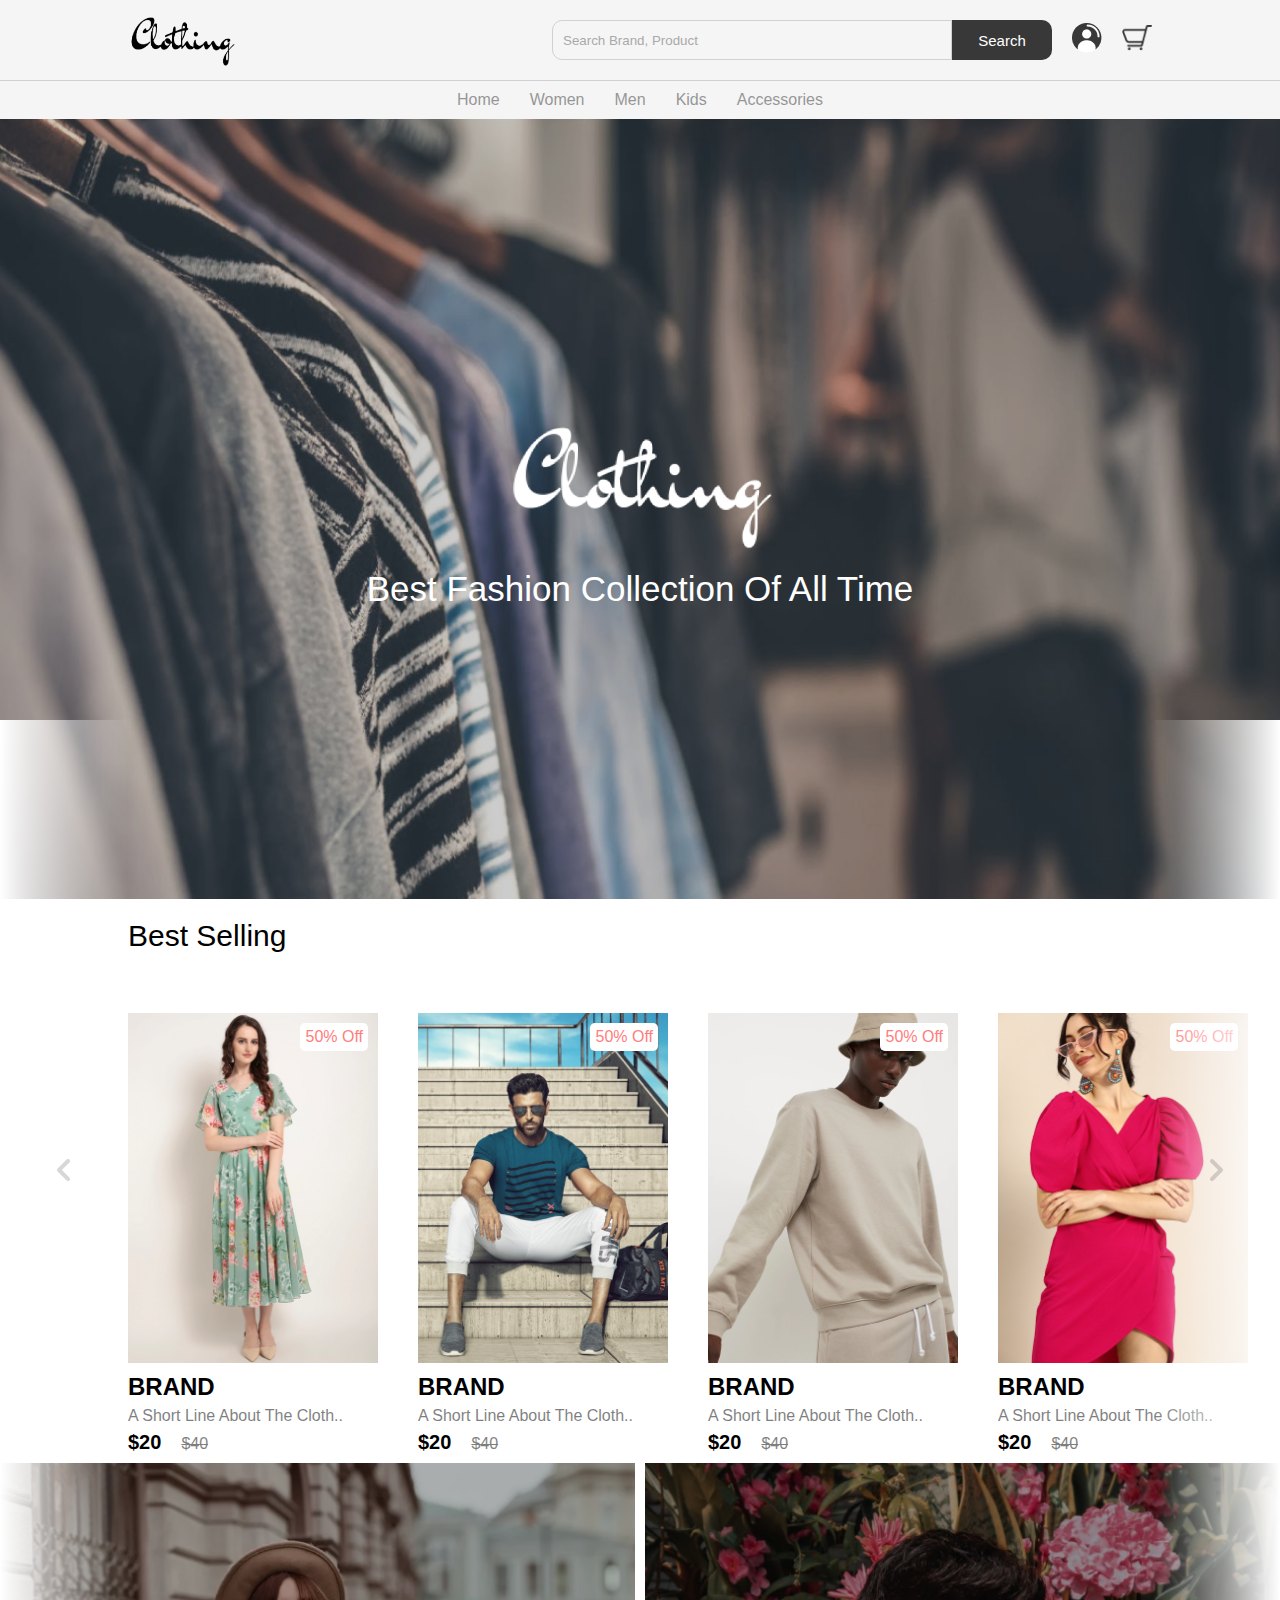
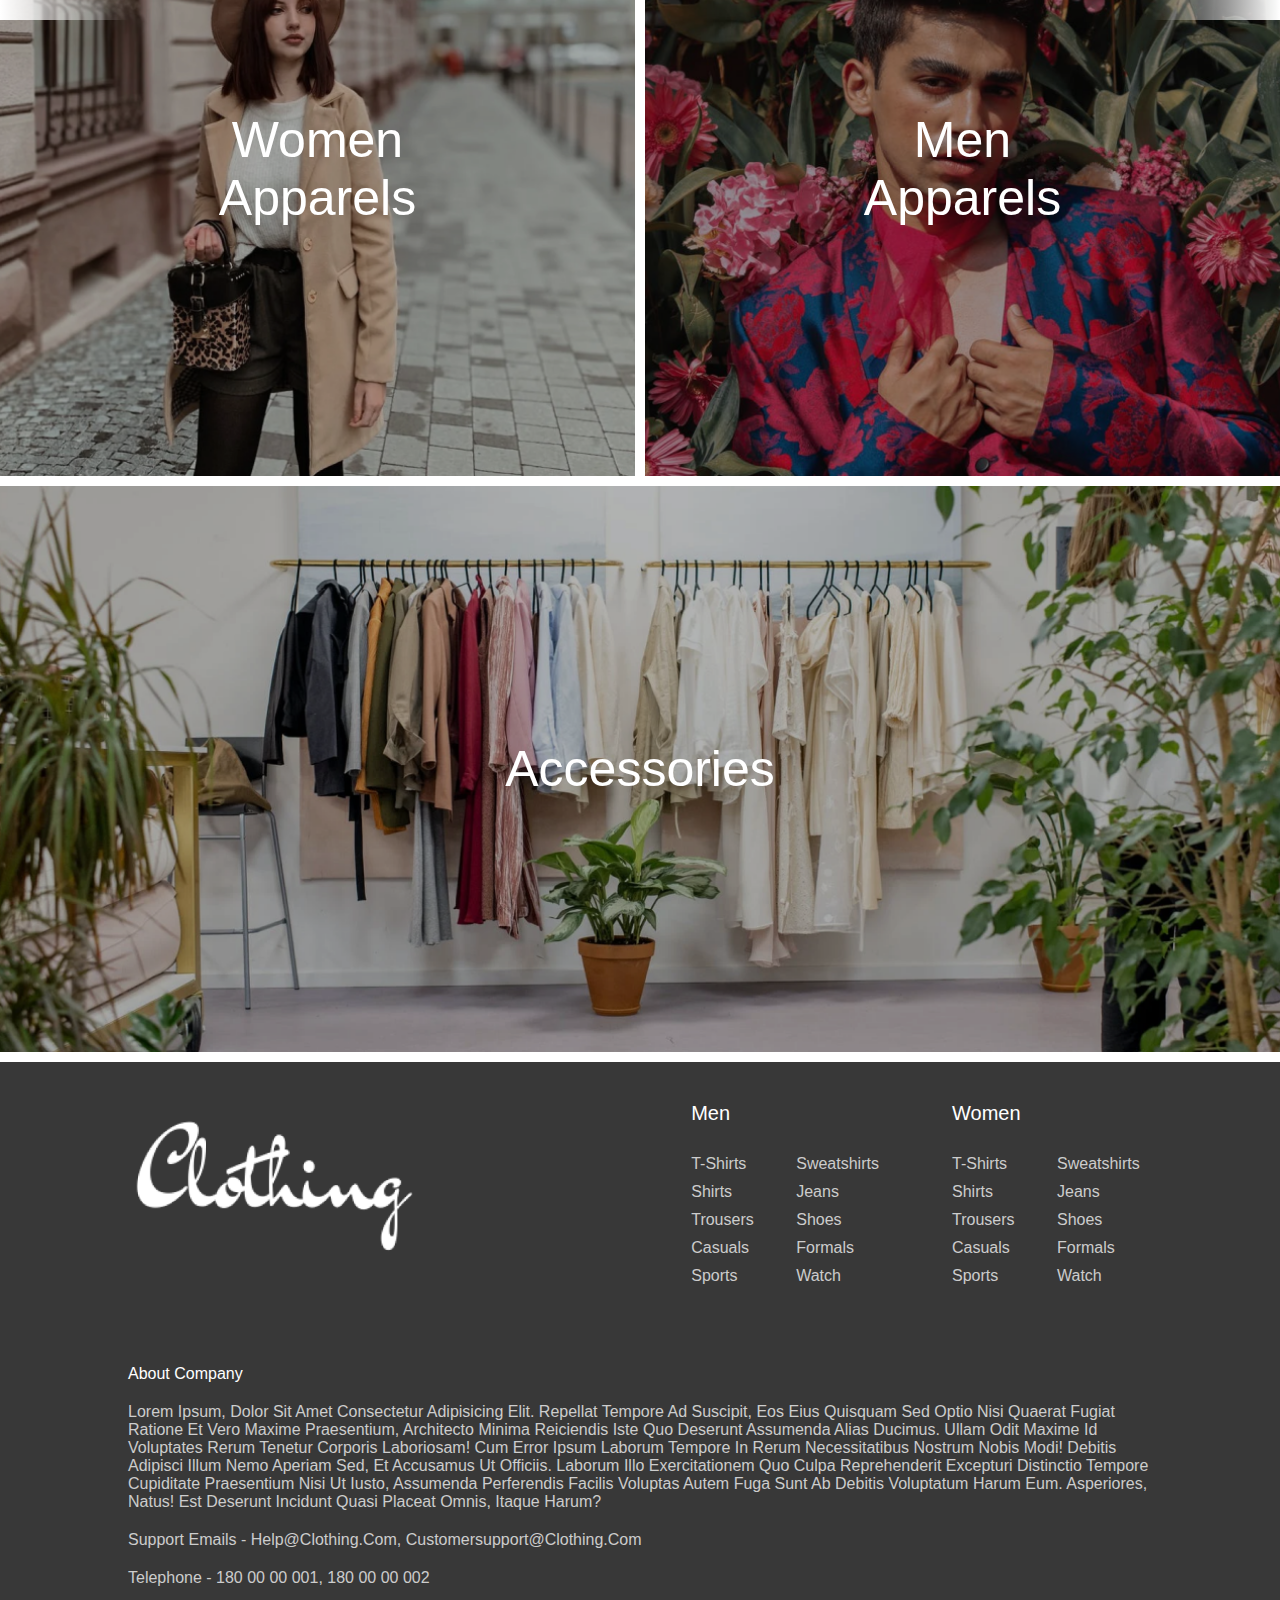
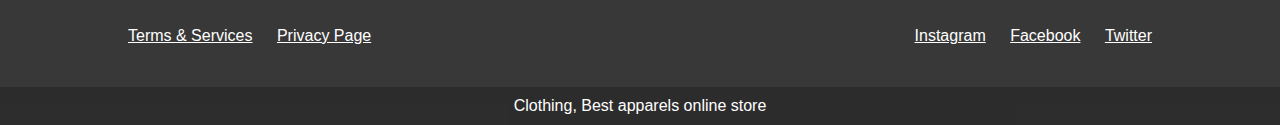
==== index.html @ c1a85f52 "initial commit" ====
<!DOCTYPE html>
<html lang="en">

<head>
    <meta charset="UTF-8">
    <meta http-equiv="X-UA-Compatible" content="IE=edge">
    <meta name="viewport" content="width=device-width, initial-scale=1.0">
    <title>Document</title>
    <link rel="stylesheet" href="./css/home.css">
</head>

<body>
    <nav class="navbar"></nav>
    <script src="js/nav.js"></script>
    <header class="hero-section">
        <div class="content">
            <img src="img/light-logo.png" class="logo" alt="">
            <p class="sub-heading">best fashion collection of all time</p>
        </div>
    </header>
    <section class="product">
        <h2 class="product-category">best selling</h2>
    </section>



    <div class="product-container">
        <button class="pre-btn"><img src="img/arrow.png" alt=""></button>
        <button class="nxt-btn"><img src="img/arrow.png" alt=""></button>
        <div class="product-card">

            <div class="product-image">
                <span class="discount-tag">50% off</span>
                <a href="product1.html"><img src="img/card1.png" class="product-thumb" alt=""></a>
                <button class="card-btn">add to whislist</button>
            </div>
            <div class="product-info">
                <h2 class="product-brand">brand</h2>
                <p class="product-short-des">a short line about the cloth..</p>
                <span class="price">$20</span><span class="actual-price">$40</span>
            </div>
        </div>
        <div class="product-card">

            <div class="product-image">
                <span class="discount-tag">50% off</span>
                <img src="img/card2.png" class="product-thumb" alt="">
                <button class="card-btn">add to whislist</button>
            </div>
            <div class="product-info">
                <h2 class="product-brand">brand</h2>
                <p class="product-short-des">a short line about the cloth..</p>
                <span class="price">$20</span><span class="actual-price">$40</span>
            </div>
        </div>
        <div class="product-card">

            <div class="product-image">
                <span class="discount-tag">50% off</span>
                <img src="img/card3.png" class="product-thumb" alt="">
                <button class="card-btn">add to whislist</button>
            </div>
            <div class="product-info">
                <h2 class="product-brand">brand</h2>
                <p class="product-short-des">a short line about the cloth..</p>
                <span class="price">$20</span><span class="actual-price">$40</span>
            </div>
        </div>
        <div class="product-card">

            <div class="product-image">
                <span class="discount-tag">50% off</span>
                <img src="img/card4.png" class="product-thumb" alt="">
                <button class="card-btn">add to whislist</button>
            </div>
            <div class="product-info">
                <h2 class="product-brand">brand</h2>
                <p class="product-short-des">a short line about the cloth..</p>
                <span class="price">$20</span><span class="actual-price">$40</span>
            </div>
        </div>
        <div class="product-card">

            <div class="product-image">
                <span class="discount-tag">50% off</span>
                <img src="img/card5.png" class="product-thumb" alt="">
                <button class="card-btn">add to whislist</button>
            </div>
            <div class="product-info">
                <h2 class="product-brand">brand</h2>
                <p class="product-short-des">a short line about the cloth..</p>
                <span class="price">$20</span><span class="actual-price">$40</span>
            </div>
        </div>
        <div class="product-card">

            <div class="product-image">
                <span class="discount-tag">50% off</span>
                <img src="img/card6.png" class="product-thumb" alt="">
                <button class="card-btn">add to whislist</button>
            </div>
            <div class="product-info">
                <h2 class="product-brand">brand</h2>
                <p class="product-short-des">a short line about the cloth..</p>
                <span class="price">$20</span><span class="actual-price">$40</span>
            </div>
        </div>
        <div class="product-card">

            <div class="product-image">
                <span class="discount-tag">50% off</span>
                <img src="img/card6.png" class="product-thumb" alt="">
                <button class="card-btn">add to whislist</button>
            </div>
            <div class="product-info">
                <h2 class="product-brand">brand</h2>
                <p class="product-short-des">a short line about the cloth..</p>
                <span class="price">$20</span><span class="actual-price">$40</span>
            </div>
        </div>
        <div class="product-card">

            <div class="product-image">
                <span class="discount-tag">50% off</span>
                <img src="img/card7.png" class="product-thumb" alt="">
                <button class="card-btn">add to whislist</button>
            </div>
            <div class="product-info">
                <h2 class="product-brand">brand</h2>
                <p class="product-short-des">a short line about the cloth..</p>
                <span class="price">$20</span><span class="actual-price">$40</span>
            </div>
        </div>
        <div class="product-card">

            <div class="product-image">
                <span class="discount-tag">50% off</span>
                <img src="img/card8.png" class="product-thumb" alt="">
                <button class="card-btn">add to whislist</button>
            </div>
            <div class="product-info">
                <h2 class="product-brand">brand</h2>
                <p class="product-short-des">a short line about the cloth..</p>
                <span class="price">$20</span><span class="actual-price">$40</span>
            </div>
        </div>
        <div class="product-card">

            <div class="product-image">
                <span class="discount-tag">50% off</span>
                <img src="img/card9.png" class="product-thumb" alt="">
                <button class="card-btn">add to whislist</button>
            </div>
            <div class="product-info">
                <h2 class="product-brand">brand</h2>
                <p class="product-short-des">a short line about the cloth..</p>
                <span class="price">$20</span><span class="actual-price">$40</span>
            </div>
        </div>
        <div class="product-card">

            <div class="product-image">
                <span class="discount-tag">50% off</span>
                <img src="img/card10.png" class="product-thumb" alt="">
                <button class="card-btn">add to whislist</button>
            </div>
            <div class="product-info">
                <h2 class="product-brand">brand</h2>
                <p class="product-short-des">a short line about the cloth..</p>
                <span class="price">$20</span><span class="actual-price">$40</span>
            </div>
        </div>
        <div class="product-card">

            <div class="product-image">
                <span class="discount-tag">50% off</span>
                <img src="img/card11.png" class="product-thumb" alt="">
                <button class="card-btn">add to whislist</button>
            </div>
            <div class="product-info">
                <h2 class="product-brand">brand</h2>
                <p class="product-short-des">a short line about the cloth..</p>
                <span class="price">$20</span><span class="actual-price">$40</span>
            </div>
        </div>
        <div class="product-card">

            <div class="product-image">
                <span class="discount-tag">50% off</span>
                <img src="img/card12.png" class="product-thumb" alt="">
                <button class="card-btn">add to whislist</button>
            </div>
            <div class="product-info">
                <h2 class="product-brand">brand</h2>
                <p class="product-short-des">a short line about the cloth..</p>
                <span class="price">$20</span><span class="actual-price">$40</span>
            </div>
        </div>


    </div>

    <script src="js/home.js"></script>
    <section class="collection-container">
        <a href="#" class="collection">
            <img src="img/women-collection.png" alt="">
            <p class="collection-title">women <br> apparels</p>
        </a>
        <a href="#" class="collection">
            <img src="img/men-collection.png" alt="">
            <p class="collection-title">men <br> apparels</p>
        </a>
        <a href="#" class="collection">
            <img src="img/accessories-collection.png" alt="">
            <p class="collection-title">accessories</p>
        </a>
    </section>
    <footer></footer>

    <script src="js/footer.js"></script>
</body>

</html>
---- css/home.css ----
@import 'nav.css';
@import 'footer.css';
.hero-section{
    width: 100%;
    height: calc(100vh - 120px);
    background-image: url('../img/header.png');
    background-size: cover;
    display: flex;
    justify-content: center;
    align-items: center;
}

.hero-section .logo{
    height: 150px;
    display: block;
    margin: auto;
}

.hero-section .sub-heading{
    margin-top: 10px;
    text-align: center;
    color: #fff;
    text-transform: capitalize;
    font-size: 35px;
    font-weight: 300;
}
.product{
    position: relative;
    overflow: hidden;
    padding: 20px 0;
}

.product-category{
    padding: 0 10vw;
    font-size: 30px;
    font-weight: 500;
    margin-bottom: 40px;
    text-transform: capitalize;
}
.product-container{
    padding: 0 10vw;
    display: flex;
    overflow-x: auto;
    scroll-behavior: smooth;
}

.product-container::-webkit-scrollbar{
    display: none;
}

.product-card{
    flex: 0 0 auto;
    width: 250px;
    height: 450px;
    margin-right: 40px;
}

.product-image{
    position: relative;
    width: 100%;
    height: 350px;
    overflow: hidden;
}

.product-thumb{
    width: 100%;
    height: 350px;
    object-fit: cover;
}

.discount-tag{
    position: absolute;
    background: #fff;
    padding: 5px;
    border-radius: 5px;
    color: #ff7d7d;
    right: 10px;
    top: 10px;
    text-transform: capitalize;
}

.card-btn{
    position: absolute;
    bottom: 10px;
    left: 50%;
    transform: translateX(-50%);
    padding: 10px;
    width: 90%;
    text-transform: capitalize;
    border: none;
    outline: none;
    background: #fff;
    border-radius: 5px;
    transition: 0.5s;
    cursor: pointer;
    opacity: 0;
}

.product-card:hover .card-btn{
    opacity: 1;
}

.card-btn:hover{
    background: #efefef;
}

.product-info{
    width: 100%;
    height: 100px;
    padding-top: 10px;
}

.product-brand{
    text-transform: uppercase;
}

.product-short-des{
    width: 100%;
    height: 20px;
    line-height: 20px;
    overflow: hidden;
    opacity: 0.5;
    text-transform: capitalize;
    margin: 5px 0;
}

.price{
    font-weight: 900;
    font-size: 20px;
}

.actual-price{
    margin-left: 20px;
    opacity: 0.5;
    text-decoration: line-through;
}
.pre-btn, .nxt-btn{
    border: none;
    width: 10vw;
    height: 100%;
    position: absolute;
    top: 80vh;
    display: flex;
    justify-content: center;
    align-items: center;
    background: linear-gradient(90deg, rgba(255, 255, 255, 0) 0%, #fff 100%);
    cursor: pointer;
    z-index: 8;
}

.pre-btn{
    left: 0;
    transform: rotate(180deg);
}

.nxt-btn{
    right: 0;
}

.pre-btn img, .nxt-btn img{
    opacity: 0.2;
}

.pre-btn:hover img, .nxt-btn:hover img{
    opacity: 1;
}

.collection-container{
    width: 100%;
    display: grid;
    grid-template-columns: repeat(2, 1fr);
    grid-gap: 10px;
}

.collection{
    position: relative;
}

.collection img{
    width: 100%;
    height: 100%;
    object-fit: cover;
}

.collection p{
    position: absolute;
    top: 50%;
    left: 50%;
    transform: translate(-50%, -50%);
    text-align: center;
    color: #fff;
    font-size: 50px;
    text-transform: capitalize;
}

.collection:nth-child(3){
    grid-column: span 2;
    margin-bottom: 10px;
}
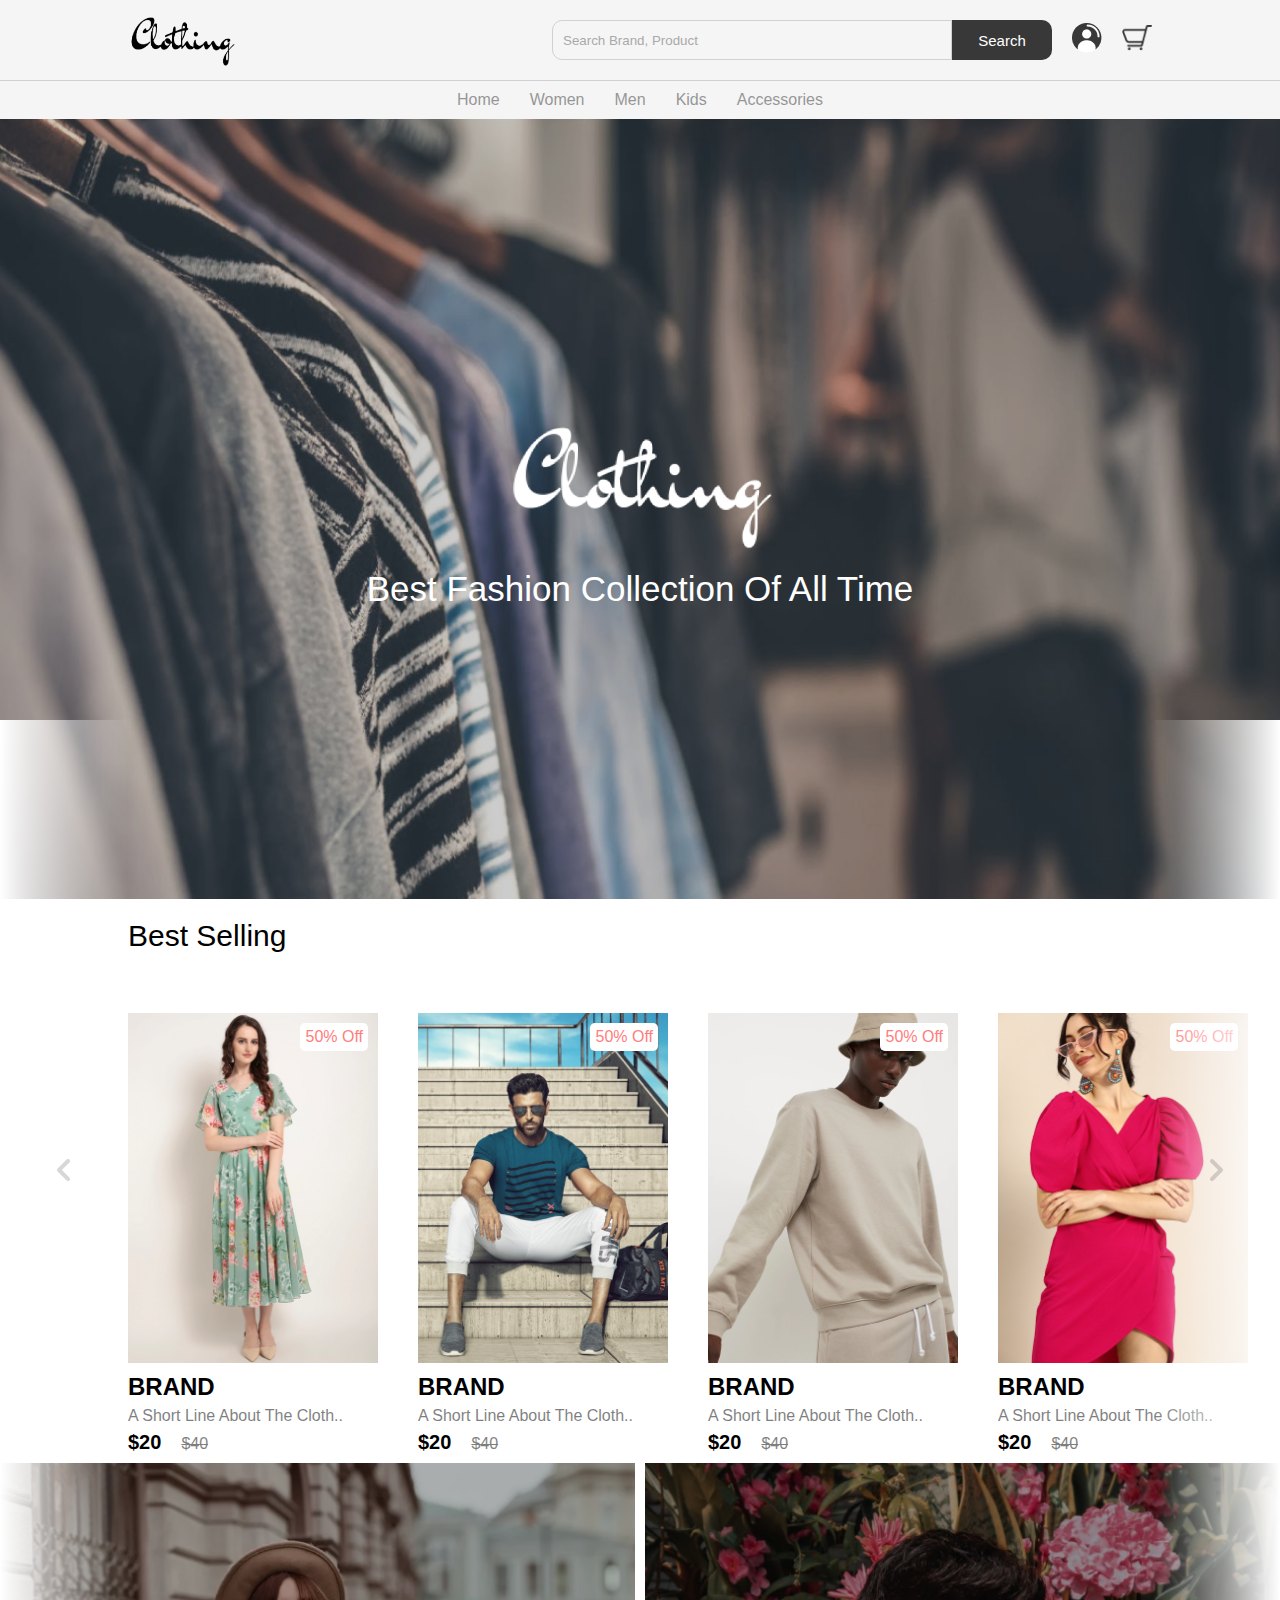
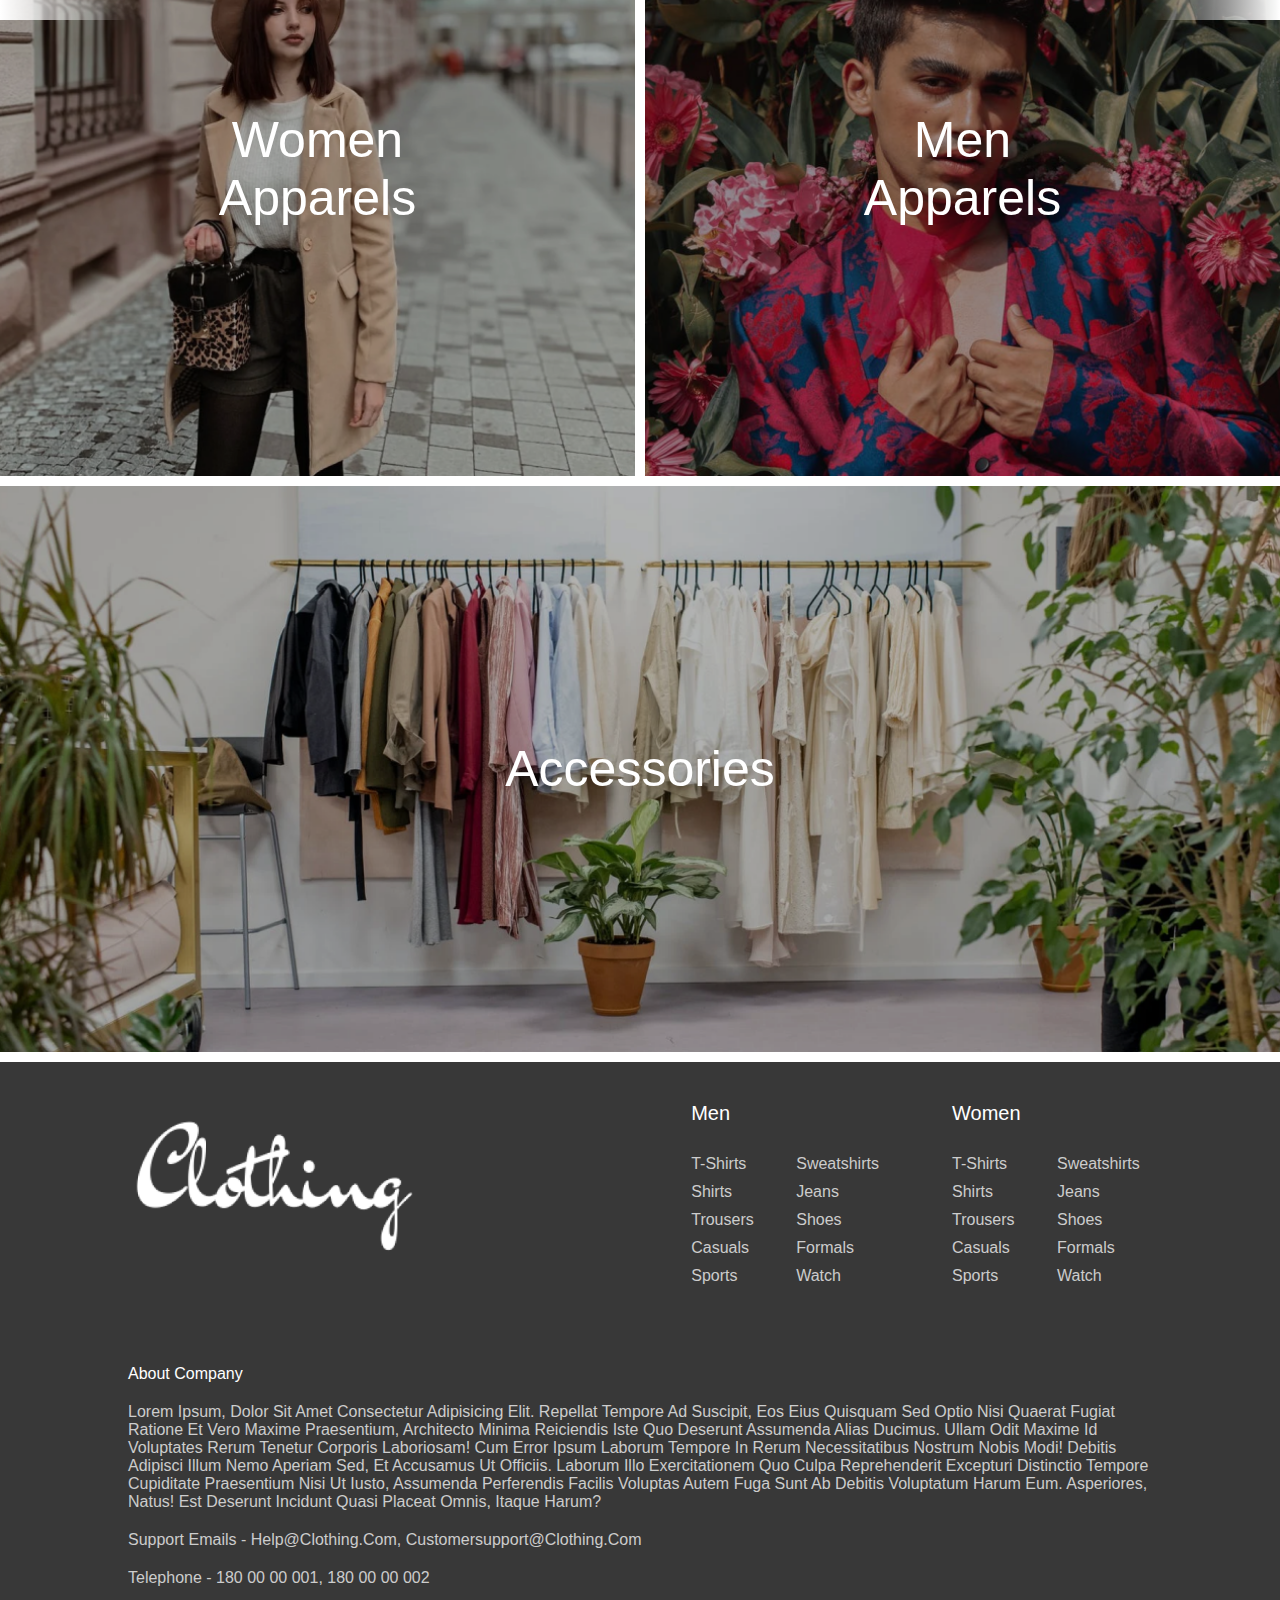
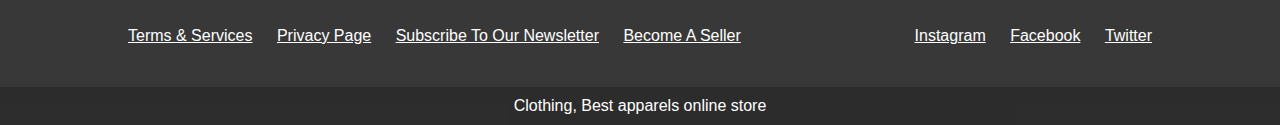
==== commit faaf79df: "Update index.html" ====
--- a/index.html
+++ b/index.html
@@ -2,6 +2,15 @@
 <html lang="en">
 
 <head>
+ 
+<!-- Google Tag Manager -->
+<script>(function(w,d,s,l,i){w[l]=w[l]||[];w[l].push({'gtm.start':
+new Date().getTime(),event:'gtm.js'});var f=d.getElementsByTagName(s)[0],
+j=d.createElement(s),dl=l!='dataLayer'?'&l='+l:'';j.async=true;j.src=
+'https://www.googletagmanager.com/gtm.js?id='+i+dl;f.parentNode.insertBefore(j,f);
+})(window,document,'script','dataLayer','GTM-MDD3DST');</script>
+<!-- End Google Tag Manager -->
+ 
     <meta charset="UTF-8">
     <meta http-equiv="X-UA-Compatible" content="IE=edge">
     <meta name="viewport" content="width=device-width, initial-scale=1.0">
@@ -10,6 +19,22 @@
 </head>
 
 <body>
+    <script type="text/javascript">
+var utag_data = {
+  Event_Category : "", // 
+  Event_action : "", // 
+  Event_label : "" // 
+}
+</script>
+
+<!-- Loading script asynchronously -->
+<script type="text/javascript">
+    (function(a,b,c,d){
+    a='https://tags.tiqcdn.com/utag/education-sumio/sg1119-018/prod/utag.js';
+    b=document;c='script';d=b.createElement(c);d.src=a;d.type='text/java'+c;d.async=true;
+    a=b.getElementsByTagName(c)[0];a.parentNode.insertBefore(d,a);
+    })();
+</script>
     <nav class="navbar"></nav>
     <script src="js/nav.js"></script>
     <header class="hero-section">
@@ -210,7 +235,7 @@
             <img src="img/men-collection.png" alt="">
             <p class="collection-title">men <br> apparels</p>
         </a>
-        <a href="#" class="collection">
+        <a href="https://geognostic-dew.000webhostapp.com/" class="collection">
             <img src="img/accessories-collection.png" alt="">
             <p class="collection-title">accessories</p>
         </a>
@@ -220,4 +245,4 @@
     <script src="js/footer.js"></script>
 </body>
 
-</html>+</html>
